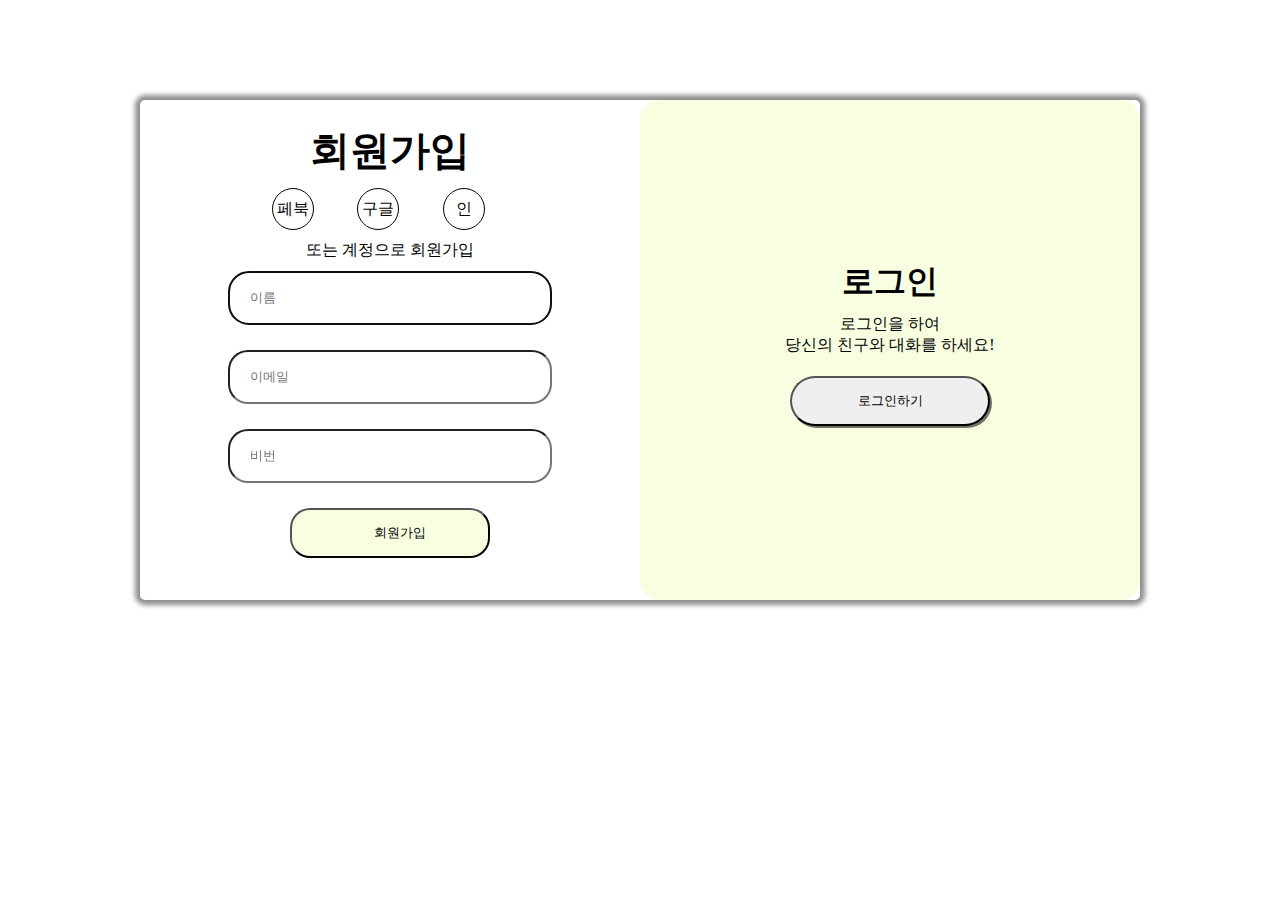
==== index.html @ 6afb17df "fix" ====
<!DOCTYPE html>
<html lang="en">
<head>
    <meta charset="UTF-8">
    <meta name="viewport" content="width=device-width, initial-scale=1.0">
    <title>회원가입</title>
    <link rel="stylesheet" href="./singup.css">
</head>
<body>
    <main>
        <section class="login">
            <article class="login-1">
                <h1>회원가입</h1>
                <article class="logo-1">
                    <div class="logo">페북</div>
                    <div class="logo">구글</div>
                    <div class="logo">인</div>
                </article>
                <fieldset>
                    <legend>또는 계정으로 회원가입</legend>
                    <input type="text" id="name" placeholder="이름" required autofocus>
                    <input type="email" id="email" placeholder="이메일" required>
                    <input type="password" id="password"  placeholder="비번" required>
                    
                    <input type="submit" value="회원가입" onclick="location.href='login.html'" id="login">
                </fieldset>
            </article>
            <article class="singup">
                <h1>로그인</h1>
                <p>로그인을 하여<br> 당신의 친구와 대화를 하세요!</p>
                <button onclick="location.href='login.html'">로그인하기</button>
            </article>
        </section>
    </main>
</body>
</html>
---- singup.css ----
*{
    margin: 0;
    padding: 0;
}
main{
    height: 700px;
    display: flex;
    align-items: center;
    justify-content: center;
}


.login{
    display: flex;
    justify-content: space-between;
    
}

.login{
    border-radius: 5px;
    height: 500px;
    width: 1000px;
    background-color: white;
    box-shadow: rgba(0, 0, 0, 0.449) 0 0 5px 5px; 
}

.login-1{
    text-align: center;
    margin: auto auto;
}


.logo-1{
    width: 300px;
    display: flex;
    justify-content: space-evenly;
    padding: 10px 0;
}

.logo{
    text-align: center;
    line-height: 40px;
    border-radius: 50%;
    border: 1px black solid;
    width: 40px;
    height: 40px;
}

.login-1 > fieldset{
    display: flex;
    flex-direction: column;
    border: 0;
    text-align: center;
}

.login-1 > fieldset *{
    margin: 5px auto;

}

.login-1 > fieldset input{
    width: 300px;
    height: 50px;
    border-radius: 20px;
    margin-bottom: 20px; 
    padding-left: 20px;
}

.login-1 h1{
    font-size: 40px;
}

.singup{
    width: 50%;
    border-radius: 20px;
    padding: 15% 0;
    text-align: center;
    background-color:#F7FFE0;
}

.singup *{
    margin: 10px 0;
}

.singup button{
    box-shadow: rgba(0, 0, 0, 0.549) 2px 2px 0 0;
    width: 200px;
    height: 50px;
    border-radius: 30px;
}

.singup button:hover{
    color: black;
    background-color: white;
}   

#login{
    width: 200px;
    background-color: #F7FFE0;
}

#login:hover{
    width: 200px;
    background-color: #f2fdd4;
}
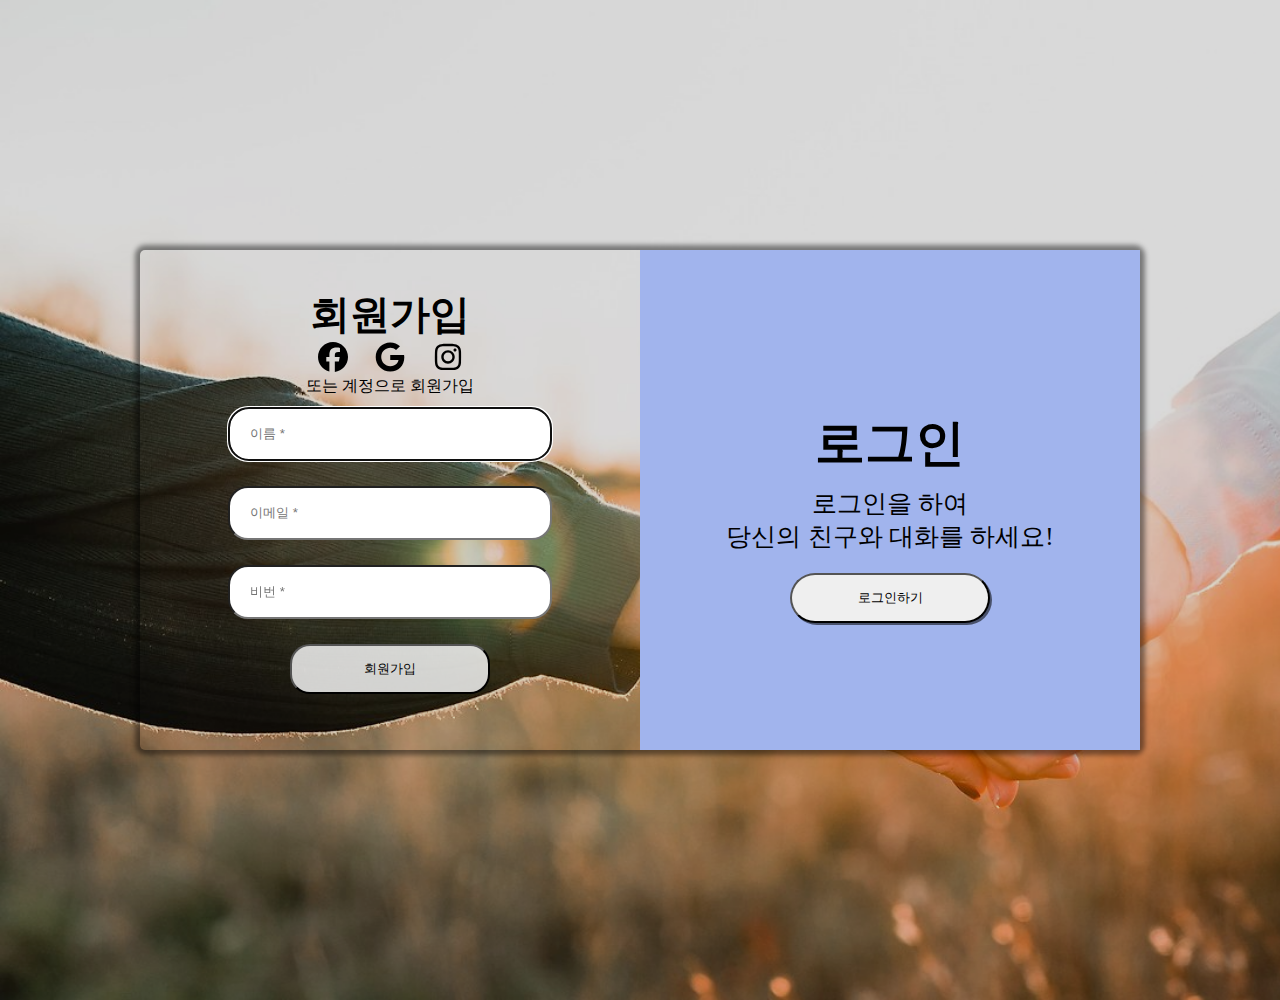
==== commit 31065c3e: "add new" ====
--- a/index.html
+++ b/index.html
@@ -5,6 +5,7 @@
     <meta name="viewport" content="width=device-width, initial-scale=1.0">
     <title>회원가입</title>
     <link rel="stylesheet" href="./singup.css">
+    <link rel="stylesheet" href="https://cdnjs.cloudflare.com/ajax/libs/font-awesome/4.7.0/css/font-awesome.min.css">
 </head>
 <body>
     <main>
@@ -12,23 +13,22 @@
             <article class="login-1">
                 <h1>회원가입</h1>
                 <article class="logo-1">
-                    <div class="logo">페북</div>
-                    <div class="logo">구글</div>
-                    <div class="logo">인</div>
+                    <a href="#"><svg xmlns="http://www.w3.org/2000/svg" viewBox="0 0 512 512" class="logo"><!--!Font Awesome Free 6.5.2 by @fontawesome - https://fontawesome.com License - https://fontawesome.com/license/free Copyright 2024 Fonticons, Inc.--><path d="M512 256C512 114.6 397.4 0 256 0S0 114.6 0 256C0 376 82.7 476.8 194.2 504.5V334.2H141.4V256h52.8V222.3c0-87.1 39.4-127.5 125-127.5c16.2 0 44.2 3.2 55.7 6.4V172c-6-.6-16.5-1-29.6-1c-42 0-58.2 15.9-58.2 57.2V256h83.6l-14.4 78.2H287V510.1C413.8 494.8 512 386.9 512 256h0z"/></svg>
+                    <a href="#"><svg xmlns="http://www.w3.org/2000/svg" viewBox="0 0 488 512" class="logo"><!--!Font Awesome Free 6.5.2 by @fontawesome - https://fontawesome.com License - https://fontawesome.com/license/free Copyright 2024 Fonticons, Inc.--><path d="M488 261.8C488 403.3 391.1 504 248 504 110.8 504 0 393.2 0 256S110.8 8 248 8c66.8 0 123 24.5 166.3 64.9l-67.5 64.9C258.5 52.6 94.3 116.6 94.3 256c0 86.5 69.1 156.6 153.7 156.6 98.2 0 135-70.4 140.8-106.9H248v-85.3h236.1c2.3 12.7 3.9 24.9 3.9 41.4z"/></svg></a>
+                    <a href="#"><svg xmlns="http://www.w3.org/2000/svg" viewBox="0 0 448 512" class="logo"><!--!Font Awesome Free 6.5.2 by @fontawesome - https://fontawesome.com License - https://fontawesome.com/license/free Copyright 2024 Fonticons, Inc.--><path d="M224.1 141c-63.6 0-114.9 51.3-114.9 114.9s51.3 114.9 114.9 114.9S339 319.5 339 255.9 287.7 141 224.1 141zm0 189.6c-41.1 0-74.7-33.5-74.7-74.7s33.5-74.7 74.7-74.7 74.7 33.5 74.7 74.7-33.6 74.7-74.7 74.7zm146.4-194.3c0 14.9-12 26.8-26.8 26.8-14.9 0-26.8-12-26.8-26.8s12-26.8 26.8-26.8 26.8 12 26.8 26.8zm76.1 27.2c-1.7-35.9-9.9-67.7-36.2-93.9-26.2-26.2-58-34.4-93.9-36.2-37-2.1-147.9-2.1-184.9 0-35.8 1.7-67.6 9.9-93.9 36.1s-34.4 58-36.2 93.9c-2.1 37-2.1 147.9 0 184.9 1.7 35.9 9.9 67.7 36.2 93.9s58 34.4 93.9 36.2c37 2.1 147.9 2.1 184.9 0 35.9-1.7 67.7-9.9 93.9-36.2 26.2-26.2 34.4-58 36.2-93.9 2.1-37 2.1-147.8 0-184.8zM398.8 388c-7.8 19.6-22.9 34.7-42.6 42.6-29.5 11.7-99.5 9-132.1 9s-102.7 2.6-132.1-9c-19.6-7.8-34.7-22.9-42.6-42.6-11.7-29.5-9-99.5-9-132.1s-2.6-102.7 9-132.1c7.8-19.6 22.9-34.7 42.6-42.6 29.5-11.7 99.5-9 132.1-9s102.7-2.6 132.1 9c19.6 7.8 34.7 22.9 42.6 42.6 11.7 29.5 9 99.5 9 132.1s2.7 102.7-9 132.1z"/></svg></a>    
                 </article>
-                <fieldset>
+               <fieldset>
                     <legend>또는 계정으로 회원가입</legend>
-                    <input type="text" id="name" placeholder="이름" required autofocus>
-                    <input type="email" id="email" placeholder="이메일" required>
-                    <input type="password" id="password"  placeholder="비번" required>
-                    
-                    <input type="submit" value="회원가입" onclick="location.href='login.html'" id="login">
+                    <input type="text" id="name" placeholder="이름 *" required autofocus> 
+                    <input type="email" id="email" placeholder="이메일 *" required>
+                    <input type="password" id="password"  placeholder="비번 *" required>
+                    <input type="submit" value="회원가입" onclick="location.href='./메인/g.html'" id="login">
                 </fieldset>
-            </article>
+               </article>
             <article class="singup">
                 <h1>로그인</h1>
                 <p>로그인을 하여<br> 당신의 친구와 대화를 하세요!</p>
-                <button onclick="location.href='login.html'">로그인하기</button>
+                <button onclick="location.href='./로그인/login.html'">로그인하기</button>
             </article>
         </section>
     </main>
--- a/singup.css
+++ b/singup.css
@@ -3,9 +3,11 @@
     padding: 0;
 }
 main{
-    height: 700px;
+    height: 1000px;
     display: flex;
     align-items: center;
+    background-image: url(./images/image.png);
+    background-size: cover;
     justify-content: center;
 }
 
@@ -20,7 +22,6 @@
     border-radius: 5px;
     height: 500px;
     width: 1000px;
-    background-color: white;
     box-shadow: rgba(0, 0, 0, 0.449) 0 0 5px 5px; 
 }
 
@@ -31,20 +32,21 @@
 
 
 .logo-1{
-    width: 300px;
+    width: 200px;
     display: flex;
     justify-content: space-evenly;
-    padding: 10px 0;
+    margin: 0 auto;
+    text-align: center;
+
 }
 
 .logo{
     text-align: center;
     line-height: 40px;
-    border-radius: 50%;
-    border: 1px black solid;
-    width: 40px;
-    height: 40px;
+    width: 30px;
+    height: 30px;
 }
+
 
 .login-1 > fieldset{
     display: flex;
@@ -66,16 +68,20 @@
     padding-left: 20px;
 }
 
+.login-1 > fieldset:last-child{
+    padding: 0px;
+}
+
 .login-1 h1{
     font-size: 40px;
 }
 
 .singup{
     width: 50%;
-    border-radius: 20px;
     padding: 15% 0;
     text-align: center;
-    background-color:#F7FFE0;
+    background-color:#A1B4ED;
+    font-size: 25px;
 }
 
 .singup *{
@@ -96,10 +102,15 @@
 
 #login{
     width: 200px;
-    background-color: #F7FFE0;
+    background-color: rgba(255, 255, 255, 0.803);
+    padding: 0px;
+    transition: 0.5s;
+    cursor: pointer;
 }
 
 #login:hover{
     width: 200px;
-    background-color: #f2fdd4;
+    background-color: #f2fdd46c;
+    transform: scale(1.1);
+    transition: 0.5s;
 }